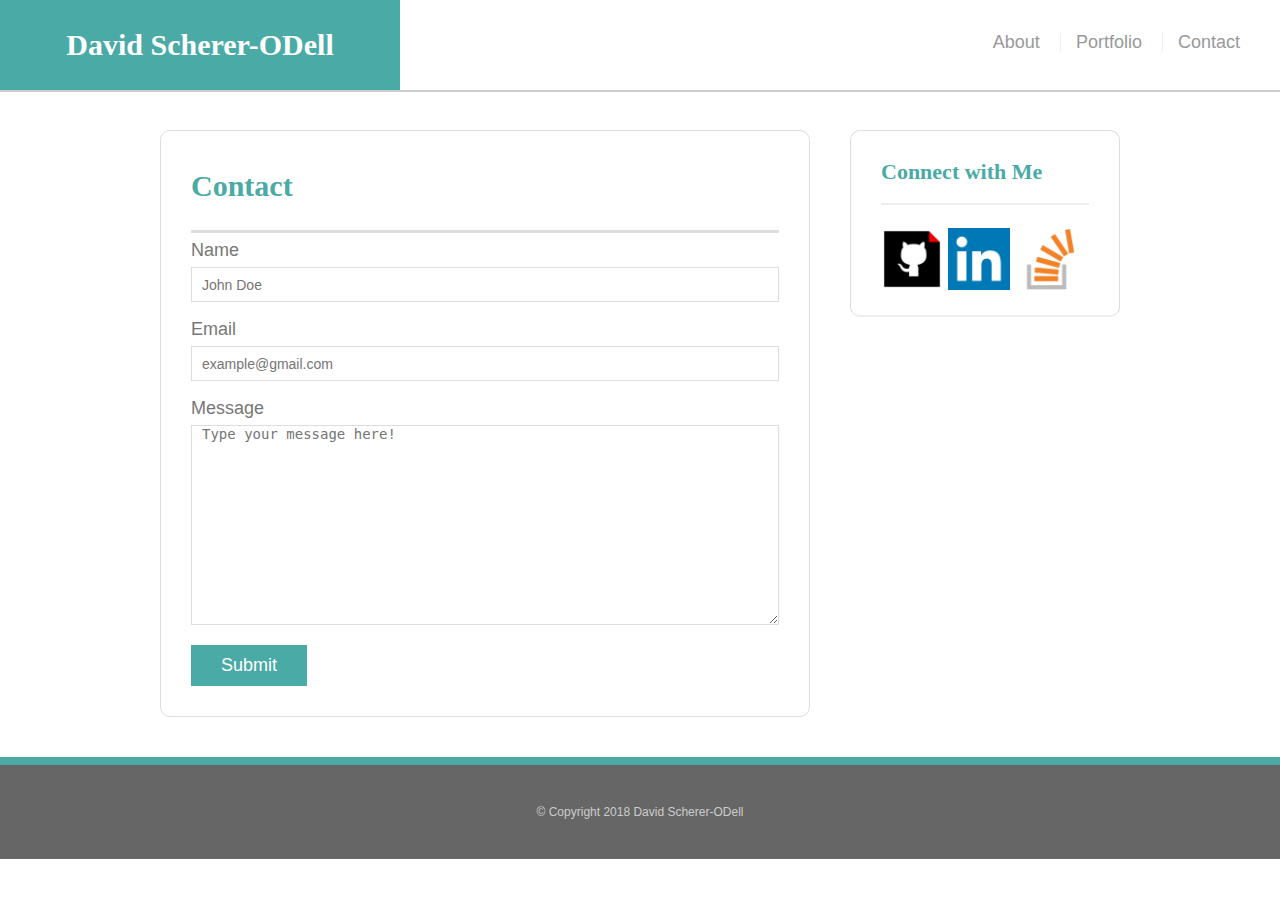
==== contact.html @ 1ceeea87 "copied files over from original" ====
<!DOCTYPE html>
<html lang="en-us">

<head>

<meta charset="utf-8">

<title>David Scherer-ODell Websmith</title>

<link href="assets/css/reset.css" rel="stylesheet" type="text/css">

<link href="assets/css/style.css" rel="stylesheet" type="text/css">

</head>

<body>

    <header id="masthead">
        <div>

            <a href="index.html" id="logo">David Scherer-ODell</a>

            <nav>

                <a href="index.html">About</a>

                <a href="portfolio.html">Portfolio</a>

                <a href="contact.html">Contact</a>

            </nav>

        </div>

    </header>

    

    <div id="main-container" class="container">

        <section class="main-section">

            <h1>Contact</h1>

            <form id="contact-form">

                <ul>

                    <li>

                        <label for="name">Name</label>

                        <input type="text" name="name" id="name" placeholder="John Doe" required="required">

                    </li>

                    <li>

                        <label for="email">Email</label>
    
                        <input type="text" name="email" id="email" placeholder="example@gmail.com" required="required">
                            
                    </li>

                    <li>

                        <label for="message">Message</label>
        
                        <textarea name="message" id="message" placeholder="Type your message here!" required="required"></textarea>
                                
                    </li>

                </ul>

                <input type="submit" name="submit">

            </form>

        </section>

        <section class="sidebar">

            <div id="connect">

                <h2>Connect with Me</h2>

                <a href="https://github.com/dscherer21" target="_blank"><img src="assets/images/githublogo.png" class="social" alt="Github"></a>

                <a href="https://www.linkedin.com/in/david-scherer-odell-9b435850/" target="_blank"><img src="assets/images/linkedinlogo.png" class="social" alt="LinkedIn"></a>

                <a href="https://stackoverflow.com/users/8153526/david-scherer-odell" target="_blanK"><img src="assets/images/stackoverflowlogo.png" class="social" alt="Stack Overflow"></a>

            </div>

        </section>

    </div>

    <footer>
    
        <div class="container">
            &copy; Copyright 2018 David Scherer-ODell
        </div>

    </footer>
</body>

</html>
---- assets/css/style.css ----
*{

    box-sizing: border-box;

}

body {

    background: url('http://lorempixel.com/output/abstract-q-c-640-480-2.jpg');

    background-size: 100%;

    font-size: 18px;

    line-height: 34px;

    font-family: 'Arial', 'Helvetica Neue', Arial, Helvetica, sans-serif;

    color: #777;

}

.container {

    width: 100%;

    max-width: 960px;

    margin: 0 auto;

    clear: both;

}h1, h2, h3, p {

    margin-bottom: 0;

}

p:last-child {

    margin-bottom: 0;

}

h1, h2, h3 {

    font-family: 'Georgia', Cambria, Cochin, Georgia, Times, Times New Roman, serif;

    font-weight: 700;

    color: #4aaaa5;

}

h1 {

    font-size: 30px;

    line-height: 49px;

    border-bottom: 3px solid #ddd;
    
    padding-bottom: 20px;

}

h2, h3 {

    font-size: 22px;

}

section {

    border-radius: 10px;

}

#masthead {

    background: #fff;

    margin: 0 0 30px;

    z-index: 99;

    color: #fff;

    overflow: auto;

    border-bottom: 2px solid #ccc;

    position: fixed;

    width: 100%;

}

#logo {

    width: 400px;

    height: 90px;

    background: #4aaaa5;

    float: left;

    font-family: 'Georgia', Times, Times New Roman, serif;

    text-align: center;

    line-height: 90px;

    color: #fff;

    font-weight: 700;

    font-size: 30px;

    text-decoration: none;

}

nav {

    float: right;

    margin-top: 25px;

    margin-right: 40px;

}

nav a {

    color: #999;

    text-decoration: none;

    margin-left: 15px;

    display: inline-block;

    border-left: 1px solid #efefef;

    padding-left: 15px;

    line-height: 18px;

}

nav a:first-child {

    border-left: 0 none;

}
/* Main */
#main-container {

    padding-top: 130px;

}

.main-section {

    background: #fff;

    padding: 30px;

    margin: 0 0 40px 0;

    width: 100%;

    max-width: 650px;

    float: left;

    border: 1px solid #ddd;

}

.auth-image {

    width: 200px;

    height: auto;

    margin-top: 10px;

    float: left;

    margin-right: 25px;

}

/* sidebar */
.sidebar {

    background: #fff;

    padding: 30px;

    width: 100%;

    max-width: 270px;

    float: right;

    border: 1px solid #ddd;

    margin-bottom: 20px;

}

h3, .sidebar, h2 {

    border-bottom: 2px solid #eee;
    
    padding-bottom: 20px;

    margin-bottom: 15px;

    line-height: 22px;

}

.social {

    width: 62px;

    height: 62px;

    margin-top: 8px;

    margin-right: 5px;

}

.social:last-child {

    margin-right: 0;

}

/*footer*/
footer {

    background: #666;

    color: #fff;

    padding: 30px 0;

    clear: both;

    border-top: 8px solid #4aaaa5;

    color: #ccc;

    font-size: 12px;

    text-align: center;

}

/*Portfolio*/
.work {

    width: 274px;

    overflow: auto;

    position: relative;

    float: left;

    margin: 20px 0 25px;

}

.work:nth-child(even) {

    margin-right: 40px;

}

.work img {

    width: 100%;

    border: 0 none;

    opacity: .8;

}

.work h3 {

    border-bottom: 0;

    background: #4aaaa5;

    color:#fff;

    text-align: center;

    position: absolute;

    bottom: 20px;

    padding: 15px;

    width: 100%;

    line-height: 30px;

    margin-bottom: 0;

    font-weight: 300;

}

/*contact*/
#contact-form ul {

    margin-bottom: 20px;

}

#contact-form li {

    margin-bottom: 10px;

}

label,
input[type=text],
textarea {

    display: block;

    width: 100%;

}

input[type=text],
input[type=email],
textarea {

    height: 35px;

    border: 1px solid #ddd;

    padding: 0 10px;

    font-size: 14px;

}

textarea {

    height: 200px;

}

input[type=submit] {

    background: #4aaaa5;

    border: 0 none;

    color: #fff;

    font-size: 18px;

    padding: 10px 30px;

    cursor: pointer;
    
}

.clearfix::after {
    content: "";
    clear: both;
    display: table;
}
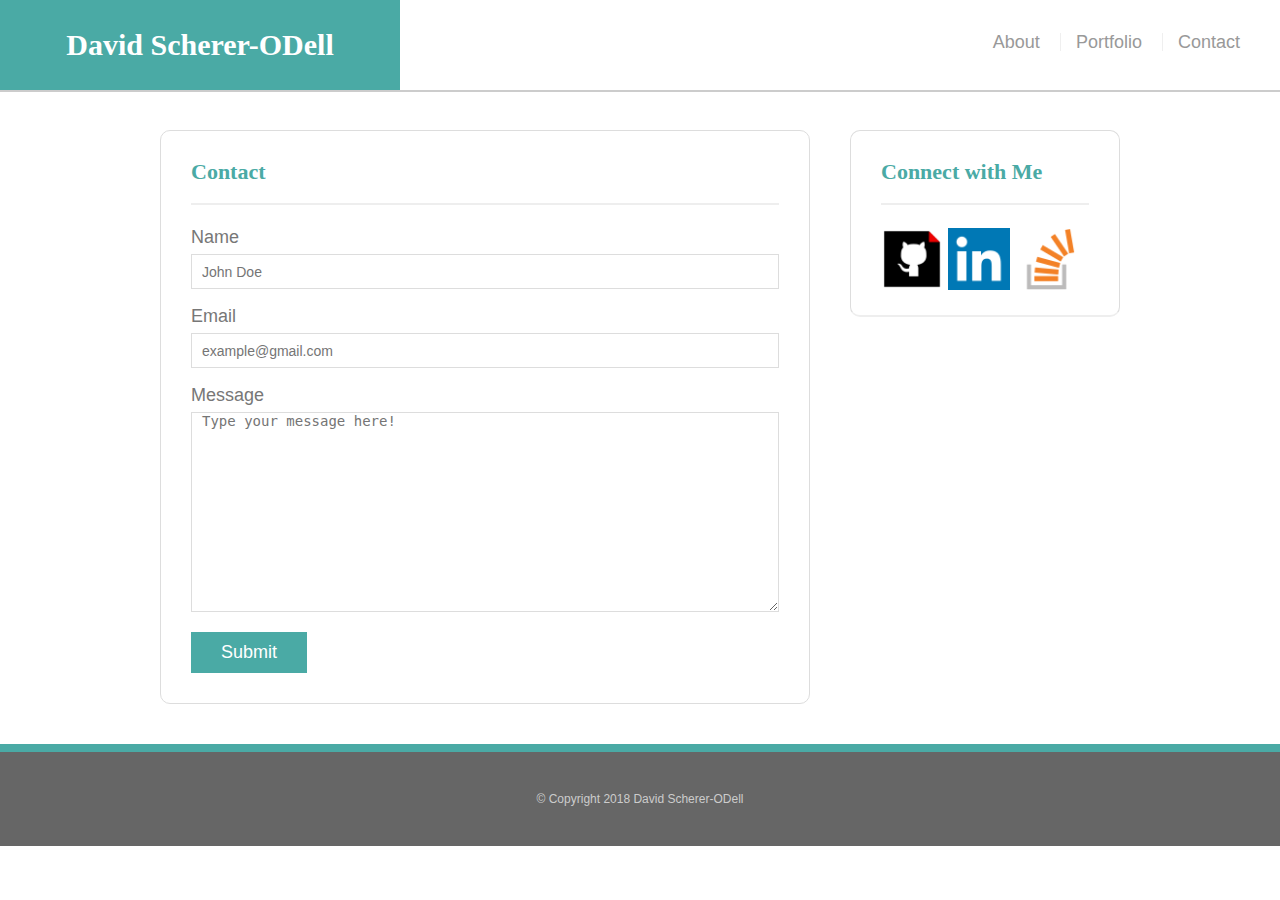
==== commit fef5e04f: "added media query styles" ====
--- a/contact.html
+++ b/contact.html
@@ -36,11 +36,11 @@
 
     
 
-    <div id="main-container" class="container">
+    <main id="main-container" class="container">
 
         <section class="main-section">
 
-            <h1>Contact</h1>
+            <h2>Contact</h2>
 
             <form id="contact-form">
 
@@ -78,7 +78,7 @@
 
         </section>
 
-        <section class="sidebar">
+        <aside class="sidebar">
 
             <div id="connect">
 
@@ -92,9 +92,9 @@
 
             </div>
 
-        </section>
+        </aside>
 
-    </div>
+    </main>
 
     <footer>
     
--- a/assets/css/style.css
+++ b/assets/css/style.css
@@ -8,7 +8,9 @@
 
     background: url('http://lorempixel.com/output/abstract-q-c-640-480-2.jpg');
 
-    background-size: 100%;
+    background-size: cover;
+
+    background-repeat: no-repeat;
 
     font-size: 18px;
 
@@ -188,6 +190,8 @@
 
     margin-top: 10px;
 
+    border: 1px solid black;
+
     float: left;
 
     margin-right: 25px;
@@ -195,6 +199,12 @@
 }
 
 /* sidebar */
+aside {
+
+    border-radius: 10px;
+
+}
+
 .sidebar {
 
     background: #fff;
@@ -385,3 +395,42 @@
     clear: both;
     display: table;
 }
+
+/*980px screen*/
+@media screen and (min-width: 768px) and (max-width: 980px) {
+
+    .auth-image {
+        width: 600px;
+    }
+
+    .work{
+        float: none;
+        width: 574px;
+    }
+
+
+}
+
+/*768px screen*/
+@media screen and (min-width: 640px) and (max-width: 768px) {
+
+    .main-section {
+        float: none;
+    }
+
+    .auth-image {
+        width: 40%;
+    }
+
+    .sidebar {
+        float: initial;
+        background: purple;
+    }
+
+}
+
+/*640px screen
+@media screen and (min-width: 640px) and (max-width: 768px) {
+
+
+}*/